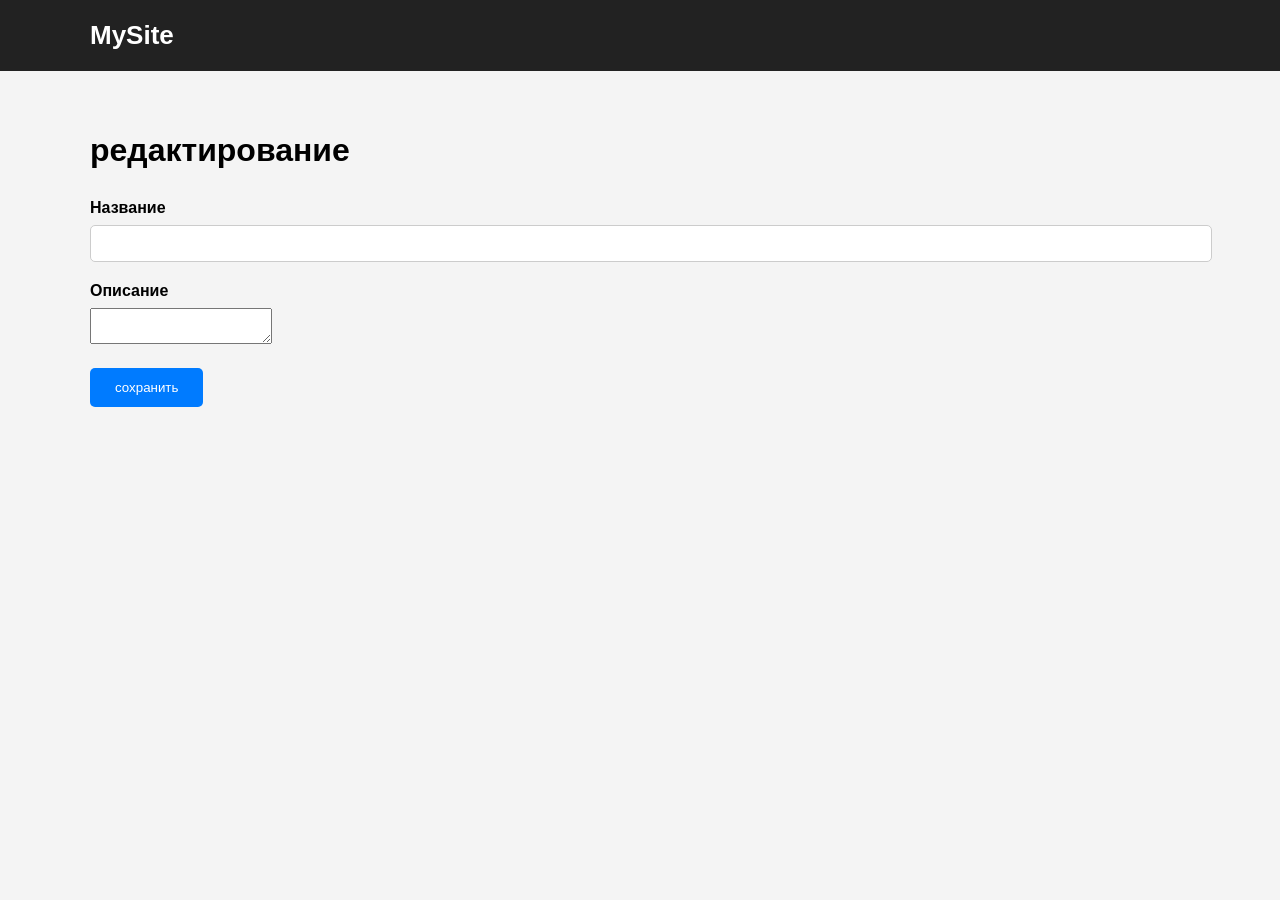
==== d.html @ 4d369ccc "flask css" ====
<!DOCTYPE html>
<html lang="uk">
<head>
    <meta charset="UTF-8">
    <meta name="viewport" content="width=device-width, initial-scale=1.0">
    <link rel="stylesheet" href="css/style.css">

    <title>Редагування</title>
</head>
<body>
    <header class="header">
        <div class="container">
            <div class="logo">
                <a href="index.html">MySite</a>
            </div>
        </div>
    </header>
    <main>
        <div class="container">

            <h1>редактирование</h1>

            <form action="" method="post">
                <div class="form-group">
                    <label for="title">Название</label>
                    <input type="text" id="title" name="title">
                </div>

                <div class="form-group">
                    <label for="description">Описание</label>
                    <textarea id="description" name="description"></textarea>
                </div>

                <button type="submit" class="btn">
                    сохранить
                </button>
            </form>

        </div>
    </main>

</body>
</html>
---- css/style.css ----
body {
    margin: 0;
    font-family: Arial, sans-serif;
    background: #f4f4f4;
}


.container {
    width: 90%;
    max-width: 1100px;
    margin: auto;
}


.header {
    background: #222;
    padding: 20px 0;
}


.logo a {
    color: white;
    text-decoration: none;
    font-size: 26px;
    font-weight: bold;
}


main {
    padding: 40px 0;
}


h1 {
    margin-bottom: 30px;
}


.product-form {
    background: white;
    padding: 30px;
    border-radius: 10px;
    max-width: 500px;
}


.form-group {
    margin-bottom: 20px;
}


label {
    display: block;
    margin-bottom: 8px;
    font-weight: bold;
}


input {
    width: 100%;
    padding: 10px;
    border: 1px solid #ccc;
    border-radius: 5px;
}



.btn {
    background: #007bff;
    color: white;
    border: none;
    padding: 12px 25px;
    border-radius: 5px;
    cursor: pointer;
}


.btn:hover {
    background: #0056b3;
}
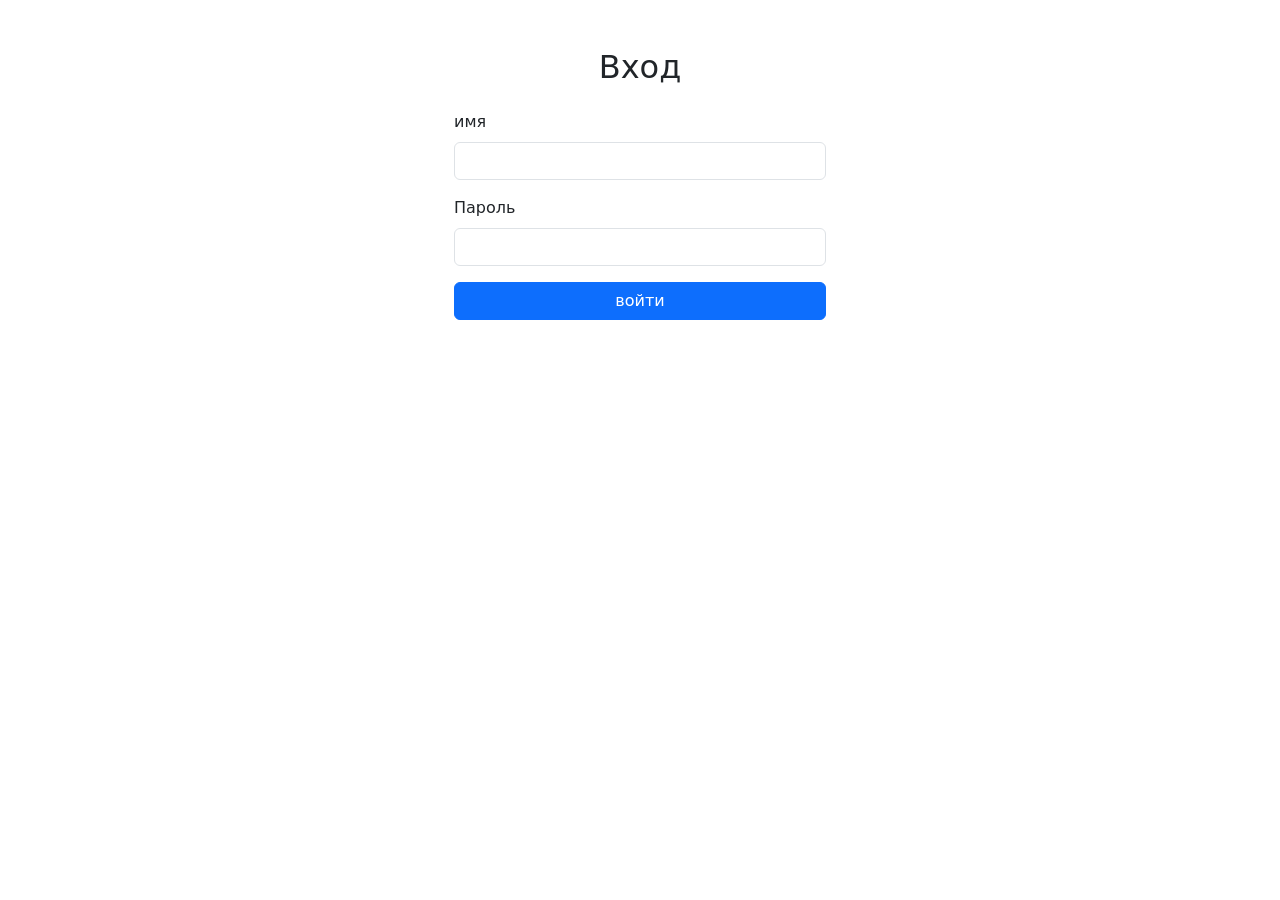
==== commit 2b2236ce: "Add product update and delete" ====
--- a/d.html
+++ b/d.html
@@ -3,41 +3,36 @@
 <head>
     <meta charset="UTF-8">
     <meta name="viewport" content="width=device-width, initial-scale=1.0">
-    <link rel="stylesheet" href="css/style.css">
+    <title>Вход</title>
 
-    <title>Редагування</title>
+    <link href="https://cdn.jsdelivr.net/npm/bootstrap@5.3.7/dist/css/bootstrap.min.css" rel="stylesheet">
 </head>
 <body>
-    <header class="header">
-        <div class="container">
-            <div class="logo">
-                <a href="index.html">MySite</a>
+
+<div class="container mt-5">
+    <div class="col-md-4 mx-auto">
+
+        <h2 class="text-center mb-4">Вход</h2>
+
+        <form method="POST">
+            <div class="mb-3">
+                <label class="form-label">имя</label>
+                <input type="text" name="username" class="form-control">
             </div>
-        </div>
-    </header>
-    <main>
-        <div class="container">
 
-            <h1>редактирование</h1>
+            <div class="mb-3">
+                <label class="form-label">Пароль</label>
+                <input type="password" name="password" class="form-control">
+            </div>
 
-            <form action="" method="post">
-                <div class="form-group">
-                    <label for="title">Название</label>
-                    <input type="text" id="title" name="title">
-                </div>
+            <button type="submit" class="btn btn-primary w-100">
+                войти
+            </button>
+        </form>
 
-                <div class="form-group">
-                    <label for="description">Описание</label>
-                    <textarea id="description" name="description"></textarea>
-                </div>
+    </div>
+</div>
 
-                <button type="submit" class="btn">
-                    сохранить
-                </button>
-            </form>
-
-        </div>
-    </main>
-
+<script src="https://cdn.jsdelivr.net/npm/bootstrap@5.3.7/dist/js/bootstrap.bundle.min.js"></script>
 </body>
 </html>
